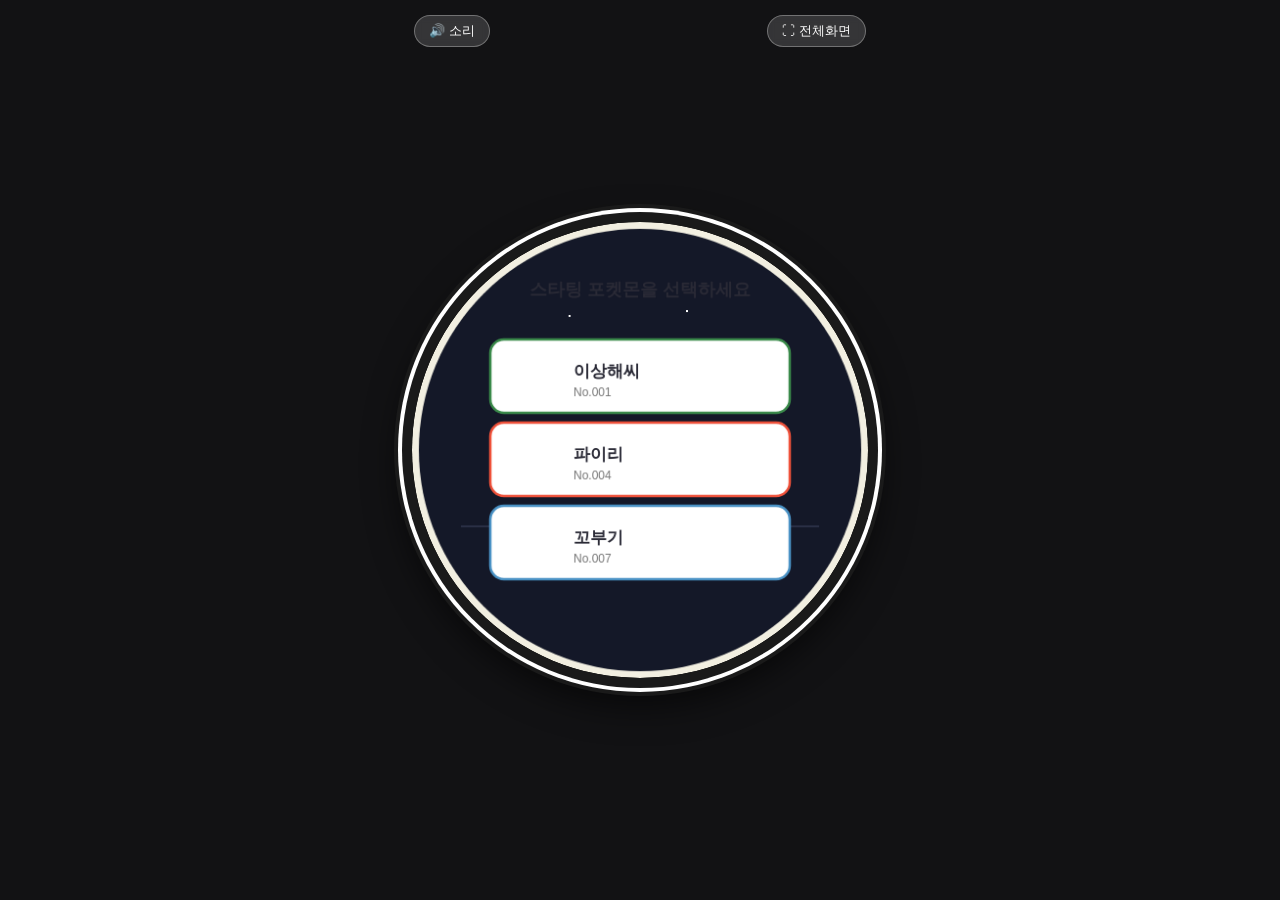
==== index.html @ 135ace20 "Initial TamaPoke Korean Android Mobile Web release" ====
<!DOCTYPE html>
<html lang="ko">
<head>
  <meta charset="UTF-8">
  <meta name="viewport" content="width=device-width, initial-scale=1.0, maximum-scale=1.0, user-scalable=no, viewport-fit=cover">
  <meta name="apple-mobile-web-app-capable" content="yes">
  <meta name="apple-mobile-web-app-status-bar-style" content="black-translucent">
  <meta name="theme-color" content="#121214">
  <title>TamaPoke - 안드로이드 포켓몬 다마고치</title>
  <link rel="manifest" href="manifest.json">
  <link rel="stylesheet" href="css/style.css">
</head>
<body>
  <div id="app-container">
    <!-- Top helper bar -->
    <div class="top-controls">
      <button class="icon-btn" id="btn-sound" onclick="toggleSound()">🔊 소리</button>
      <button class="icon-btn" id="btn-fullscreen" onclick="toggleFullscreen()">⛶ 전체화면</button>
    </div>

    <!-- Realistic Pokeball Frame -->
    <div class="pokeball-case">
      <div class="screen-wrapper">
        <canvas id="screen" width="466" height="466"></canvas>
      </div>
    </div>

    <!-- Loading Screen -->
    <div id="loading-overlay">
      <div class="spinner"></div>
      <div id="loading-text">TamaPoke 시작하는 중...</div>
      <div class="progress-bar-wrap">
        <div id="progress-bar"></div>
      </div>
    </div>
  </div>

  <!-- Scripts -->
  <script src="js/dex.js"></script>
  <script src="js/i18n.js"></script>
  <script src="js/audio.js"></script>
  <script src="js/pak_loader.js"></script>
  <script src="js/engine.js"></script>
  <script src="js/ui.js"></script>

  <script>
    let tamaUI = null;

    async function initApp() {
      initLanguage();
      pet.begin();

      const loadingOverlay = document.getElementById('loading-overlay');
      const loadingText = document.getElementById('loading-text');
      const progressBar = document.getElementById('progress-bar');

      tamaUI = new TamaPokeUI();

      // Load sprites from repo/web/sprites.pak
      await pakLoader.init((ratio, msg) => {
        progressBar.style.width = Math.floor(ratio * 100) + '%';
        loadingText.textContent = msg;
      });

      // Hide loading overlay smoothly
      loadingOverlay.style.opacity = '0';
      setTimeout(() => {
        loadingOverlay.style.display = 'none';
      }, 500);

      // Animation Loop
      function mainLoop() {
        if (tamaUI) {
          tamaUI.render();
        }
        requestAnimationFrame(mainLoop);
      }
      requestAnimationFrame(mainLoop);

      // Register Service Worker for offline PWA
      if ('serviceWorker' in navigator) {
        navigator.serviceWorker.register('sw.js').then((reg) => {
          console.log('ServiceWorker registered:', reg.scope);
        }).catch((err) => {
          console.log('ServiceWorker registration failed:', err);
        });
      }
    }

    function toggleSound() {
      soundManager.enabled = !soundManager.enabled;
      document.getElementById('btn-sound').textContent = soundManager.enabled ? '🔊 소리' : '🔇 음소거';
    }

    function toggleFullscreen() {
      if (!document.fullscreenElement) {
        document.documentElement.requestFullscreen().catch(err => {
          console.log('Fullscreen error:', err);
        });
      } else {
        document.exitFullscreen();
      }
    }

    window.addEventListener('DOMContentLoaded', initApp);
  </script>
</body>
</html>
---- css/style.css ----
/* style.css - TamaPoke Pokeball Bezel & Android Mobile Shell */

* {
  box-sizing: border-box;
  margin: 0;
  padding: 0;
  user-select: none;
  -webkit-user-select: none;
  -webkit-touch-callout: none;
}

body, html {
  width: 100%;
  height: 100%;
  overflow: hidden;
  background-color: #121214;
  font-family: -apple-system, BlinkMacSystemFont, "Pretendard", "Noto Sans KR", sans-serif;
  display: flex;
  justify-content: center;
  align-items: center;
}

#app-container {
  display: flex;
  flex-direction: column;
  align-items: center;
  justify-content: center;
  width: 100%;
  max-width: 500px;
  height: 100%;
  position: relative;
}

/* Realistic Pokeball Shell */
.pokeball-case {
  width: 94vmin;
  height: 94vmin;
  max-width: 480px;
  max-height: 480px;
  border-radius: 50%;
  background: radial-gradient(circle at 35% 35%, #ffffff 0%, #d8d8d8 50%, #999999 100%);
  padding: 12px;
  box-shadow: 
    0 15px 35px rgba(0, 0, 0, 0.6),
    inset 0 4px 8px rgba(255, 255, 255, 0.8),
    inset 0 -6px 12px rgba(0, 0, 0, 0.4);
  position: relative;
  display: flex;
  justify-content: center;
  align-items: center;
}

/* Pokeball split top/bottom colors */
.pokeball-case::before {
  content: '';
  position: absolute;
  top: 0;
  left: 0;
  width: 100%;
  height: 50%;
  border-top-left-radius: 240px;
  border-top-right-radius: 240px;
  background: linear-gradient(180deg, #ff4d4d 0%, #d62828 85%, #8b0000 100%);
  border-bottom: 6px solid #1a1a1a;
  z-index: 1;
}

.pokeball-case::after {
  content: '';
  position: absolute;
  bottom: 0;
  left: 0;
  width: 100%;
  height: 50%;
  border-bottom-left-radius: 240px;
  border-bottom-right-radius: 240px;
  background: linear-gradient(180deg, #e8e8e8 0%, #ffffff 40%, #cccccc 100%);
  border-top: 6px solid #1a1a1a;
  z-index: 1;
}

/* Inner Screen Bezel */
.screen-wrapper {
  width: 100%;
  height: 100%;
  border-radius: 50%;
  background: #000000;
  position: relative;
  z-index: 2;
  overflow: hidden;
  box-shadow: 
    0 0 0 10px #1a1a1a,
    0 0 0 14px #ffffff,
    0 0 0 18px #1a1a1a,
    inset 0 0 25px rgba(0, 0, 0, 0.9);
  display: flex;
  justify-content: center;
  align-items: center;
}

canvas#screen {
  width: 100%;
  height: 100%;
  display: block;
  border-radius: 50%;
  background: #f2efe1;
  touch-action: none;
}

/* Top control bar */
.top-controls {
  position: absolute;
  top: 15px;
  width: 100%;
  display: flex;
  justify-content: space-between;
  padding: 0 24px;
  z-index: 10;
}

.icon-btn {
  background: rgba(255, 255, 255, 0.15);
  border: 1px solid rgba(255, 255, 255, 0.3);
  color: #fff;
  border-radius: 20px;
  padding: 6px 14px;
  font-size: 13px;
  cursor: pointer;
  backdrop-filter: blur(4px);
  outline: none;
}

.icon-btn:active {
  background: rgba(255, 255, 255, 0.35);
}

/* Loading overlay */
#loading-overlay {
  position: absolute;
  top: 0;
  left: 0;
  width: 100%;
  height: 100%;
  background: rgba(18, 18, 20, 0.95);
  color: #ffffff;
  display: flex;
  flex-direction: column;
  justify-content: center;
  align-items: center;
  z-index: 100;
  font-family: inherit;
  transition: opacity 0.5s ease;
}

.spinner {
  width: 50px;
  height: 50px;
  border: 5px solid #333;
  border-top-color: #e8503a;
  border-radius: 50%;
  animation: spin 1s linear infinite;
  margin-bottom: 20px;
}

@keyframes spin {
  to { transform: rotate(360deg); }
}

#loading-text {
  font-size: 16px;
  font-weight: 500;
  margin-bottom: 12px;
}

.progress-bar-wrap {
  width: 220px;
  height: 8px;
  background: #333;
  border-radius: 4px;
  overflow: hidden;
}

#progress-bar {
  width: 0%;
  height: 100%;
  background: linear-gradient(90deg, #e8503a, #ff7a66);
  transition: width 0.2s ease;
}

/* Standalone / PWA Fullscreen */
@media all and (display-mode: standalone) {
  .top-controls {
    display: none;
  }
}
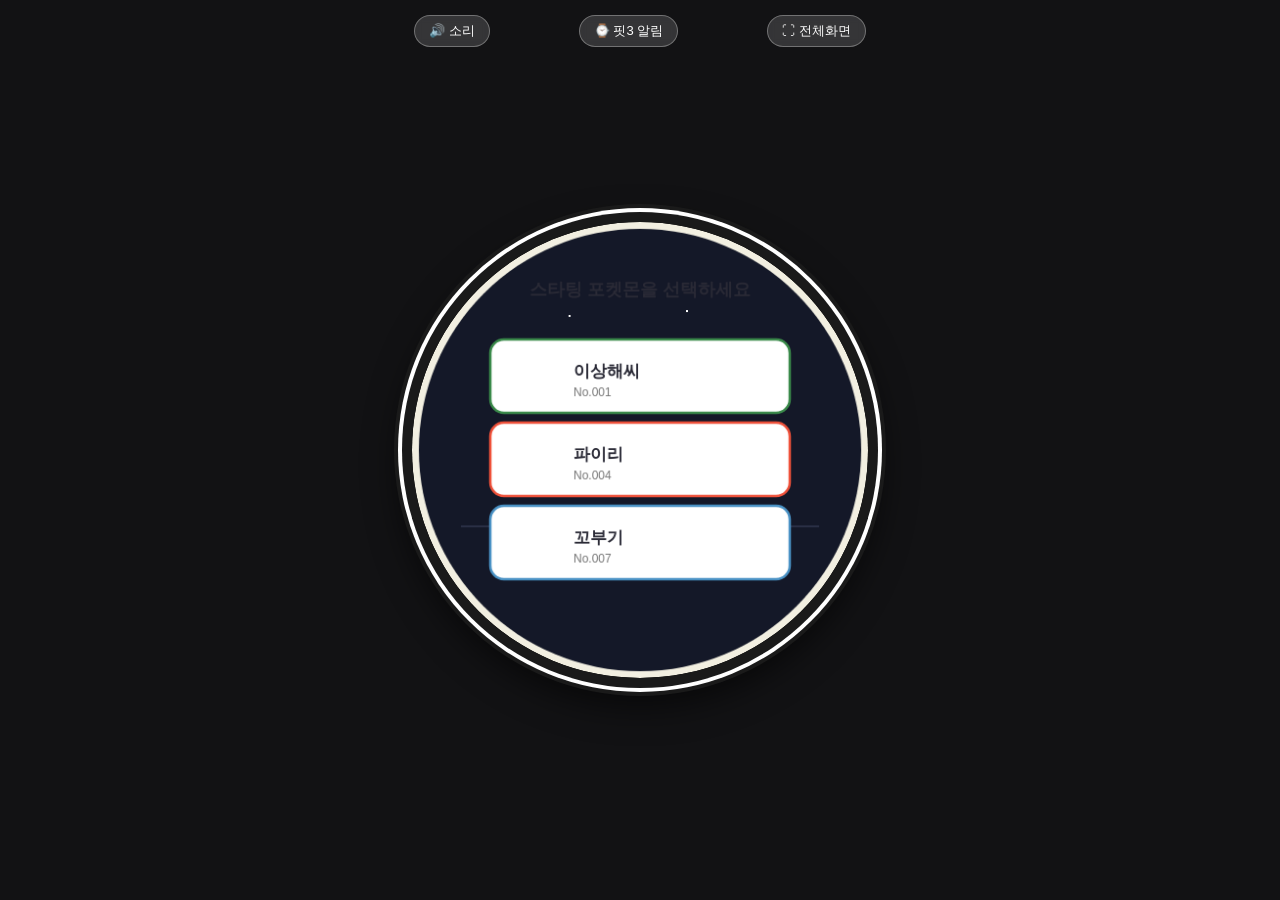
==== commit fcddd366: "Add Galaxy Fit 3 bidirectional interactive notifications with action buttons" ====
--- a/index.html
+++ b/index.html
@@ -6,7 +6,7 @@
   <meta name="apple-mobile-web-app-capable" content="yes">
   <meta name="apple-mobile-web-app-status-bar-style" content="black-translucent">
   <meta name="theme-color" content="#121214">
-  <title>TamaPoke - 안드로이드 포켓몬 다마고치</title>
+  <title>TamaPoke - 안드로이드 & 갤럭시 핏 3 포켓몬 다마고치</title>
   <link rel="manifest" href="manifest.json">
   <link rel="stylesheet" href="css/style.css">
 </head>
@@ -15,6 +15,7 @@
     <!-- Top helper bar -->
     <div class="top-controls">
       <button class="icon-btn" id="btn-sound" onclick="toggleSound()">🔊 소리</button>
+      <button class="icon-btn" id="btn-fit3" onclick="triggerFit3()">⌚ 핏3 알림</button>
       <button class="icon-btn" id="btn-fullscreen" onclick="toggleFullscreen()">⛶ 전체화면</button>
     </div>
 
@@ -39,6 +40,7 @@
   <script src="js/dex.js"></script>
   <script src="js/i18n.js"></script>
   <script src="js/audio.js"></script>
+  <script src="js/notification.js"></script>
   <script src="js/pak_loader.js"></script>
   <script src="js/engine.js"></script>
   <script src="js/ui.js"></script>
@@ -47,6 +49,9 @@
     let tamaUI = null;
 
     async function initApp() {
+      if ((window.innerWidth <= 460 && window.innerHeight <= 460) || location.search.indexOf("watch") !== -1) {
+        document.body.classList.add("watch-mode");
+      }
       initLanguage();
       pet.begin();
 
@@ -61,6 +66,9 @@
         progressBar.style.width = Math.floor(ratio * 100) + '%';
         loadingText.textContent = msg;
       });
+
+      // Init Fit3 Notification monitor
+      fit3Manager.init();
 
       // Hide loading overlay smoothly
       loadingOverlay.style.opacity = '0';
@@ -77,12 +85,23 @@
       }
       requestAnimationFrame(mainLoop);
 
-      // Register Service Worker for offline PWA
+      // Register Service Worker for offline PWA & Fit 3 notification actions
       if ('serviceWorker' in navigator) {
         navigator.serviceWorker.register('sw.js').then((reg) => {
           console.log('ServiceWorker registered:', reg.scope);
         }).catch((err) => {
           console.log('ServiceWorker registration failed:', err);
+        });
+
+        // Listen for action clicks sent from Galaxy Fit 3
+        navigator.serviceWorker.addEventListener('message', (event) => {
+          if (event.data && event.data.type === 'FIT3_ACTION') {
+            const act = event.data.action;
+            if (act === 'feed') pet.feedBerry(0);
+            else if (act === 'play') pet.play();
+            else if (act === 'clean') pet.cleanBath();
+            else if (act === 'pet') pet.petCreature();
+          }
         });
       }
     }
@@ -102,6 +121,10 @@
       }
     }
 
+    function triggerFit3() {
+      fit3Manager.sendManualStatus();
+    }
+
     window.addEventListener('DOMContentLoaded', initApp);
   </script>
 </body>
--- a/css/style.css
+++ b/css/style.css
@@ -193,3 +193,75 @@
     display: none;
   }
 }
+
+
+/* Galaxy Watch 4 & Wear OS Circular Screen Optimization */
+@media (max-width: 460px) and (max-height: 460px), (max-width: 480px) and (aspect-ratio: 1/1) {
+  body, html {
+    background-color: #000000 !important;
+  }
+  #app-container {
+    width: 100vw !important;
+    height: 100vh !important;
+    max-width: 100vw !important;
+  }
+  .top-controls {
+    display: none !important;
+  }
+  .pokeball-case {
+    width: 100vw !important;
+    height: 100vh !important;
+    max-width: 100vw !important;
+    max-height: 100vh !important;
+    border-radius: 50% !important;
+    padding: 0 !important;
+    background: transparent !important;
+    box-shadow: none !important;
+  }
+  .pokeball-case::before,
+  .pokeball-case::after {
+    display: none !important;
+  }
+  .screen-wrapper {
+    width: 100% !important;
+    height: 100% !important;
+    border-radius: 50% !important;
+    box-shadow: none !important;
+  }
+  canvas#screen {
+    width: 100% !important;
+    height: 100% !important;
+  }
+}
+
+body.watch-mode {
+  background-color: #000000 !important;
+}
+body.watch-mode #app-container {
+  width: 100vw !important;
+  height: 100vh !important;
+  max-width: 100vw !important;
+}
+body.watch-mode .top-controls {
+  display: none !important;
+}
+body.watch-mode .pokeball-case {
+  width: 100vw !important;
+  height: 100vh !important;
+  max-width: 100vw !important;
+  max-height: 100vh !important;
+  border-radius: 50% !important;
+  padding: 0 !important;
+  background: transparent !important;
+  box-shadow: none !important;
+}
+body.watch-mode .pokeball-case::before,
+body.watch-mode .pokeball-case::after {
+  display: none !important;
+}
+body.watch-mode .screen-wrapper {
+  width: 100% !important;
+  height: 100% !important;
+  border-radius: 50% !important;
+  box-shadow: none !important;
+}
